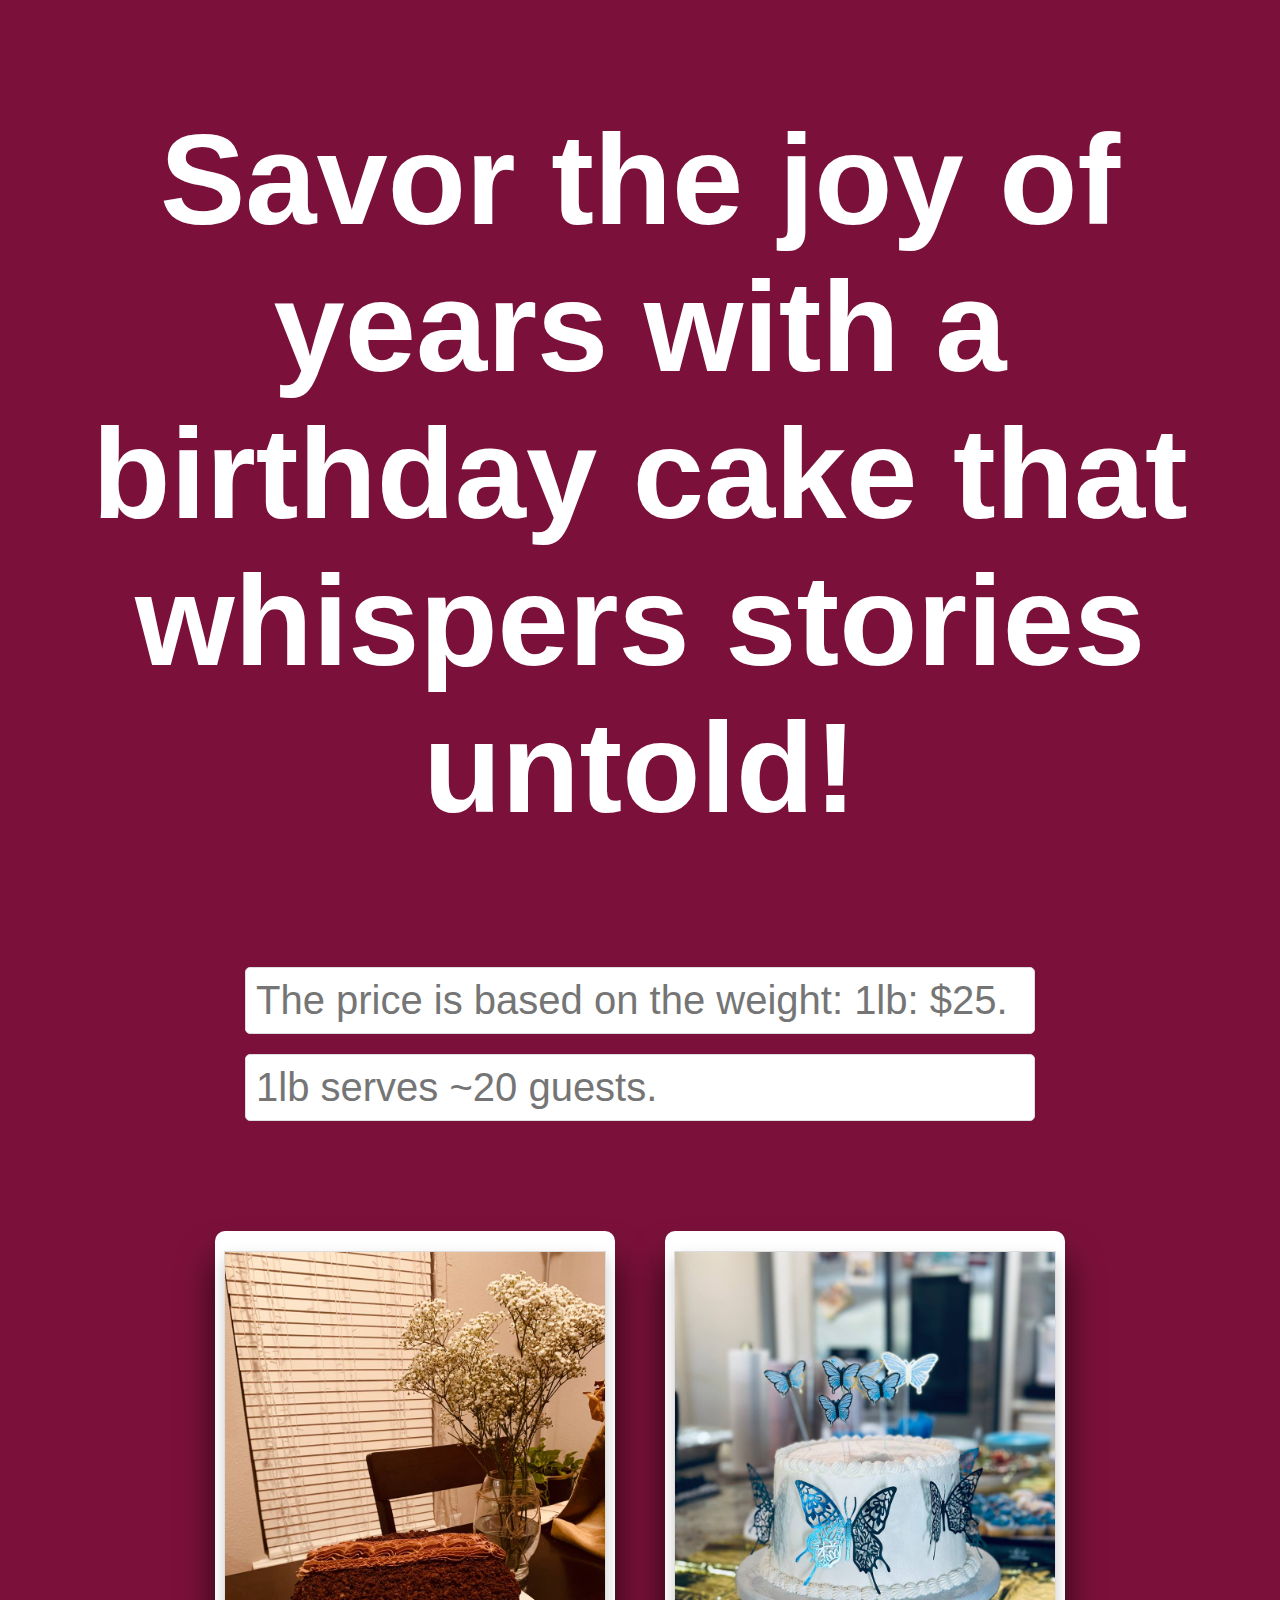
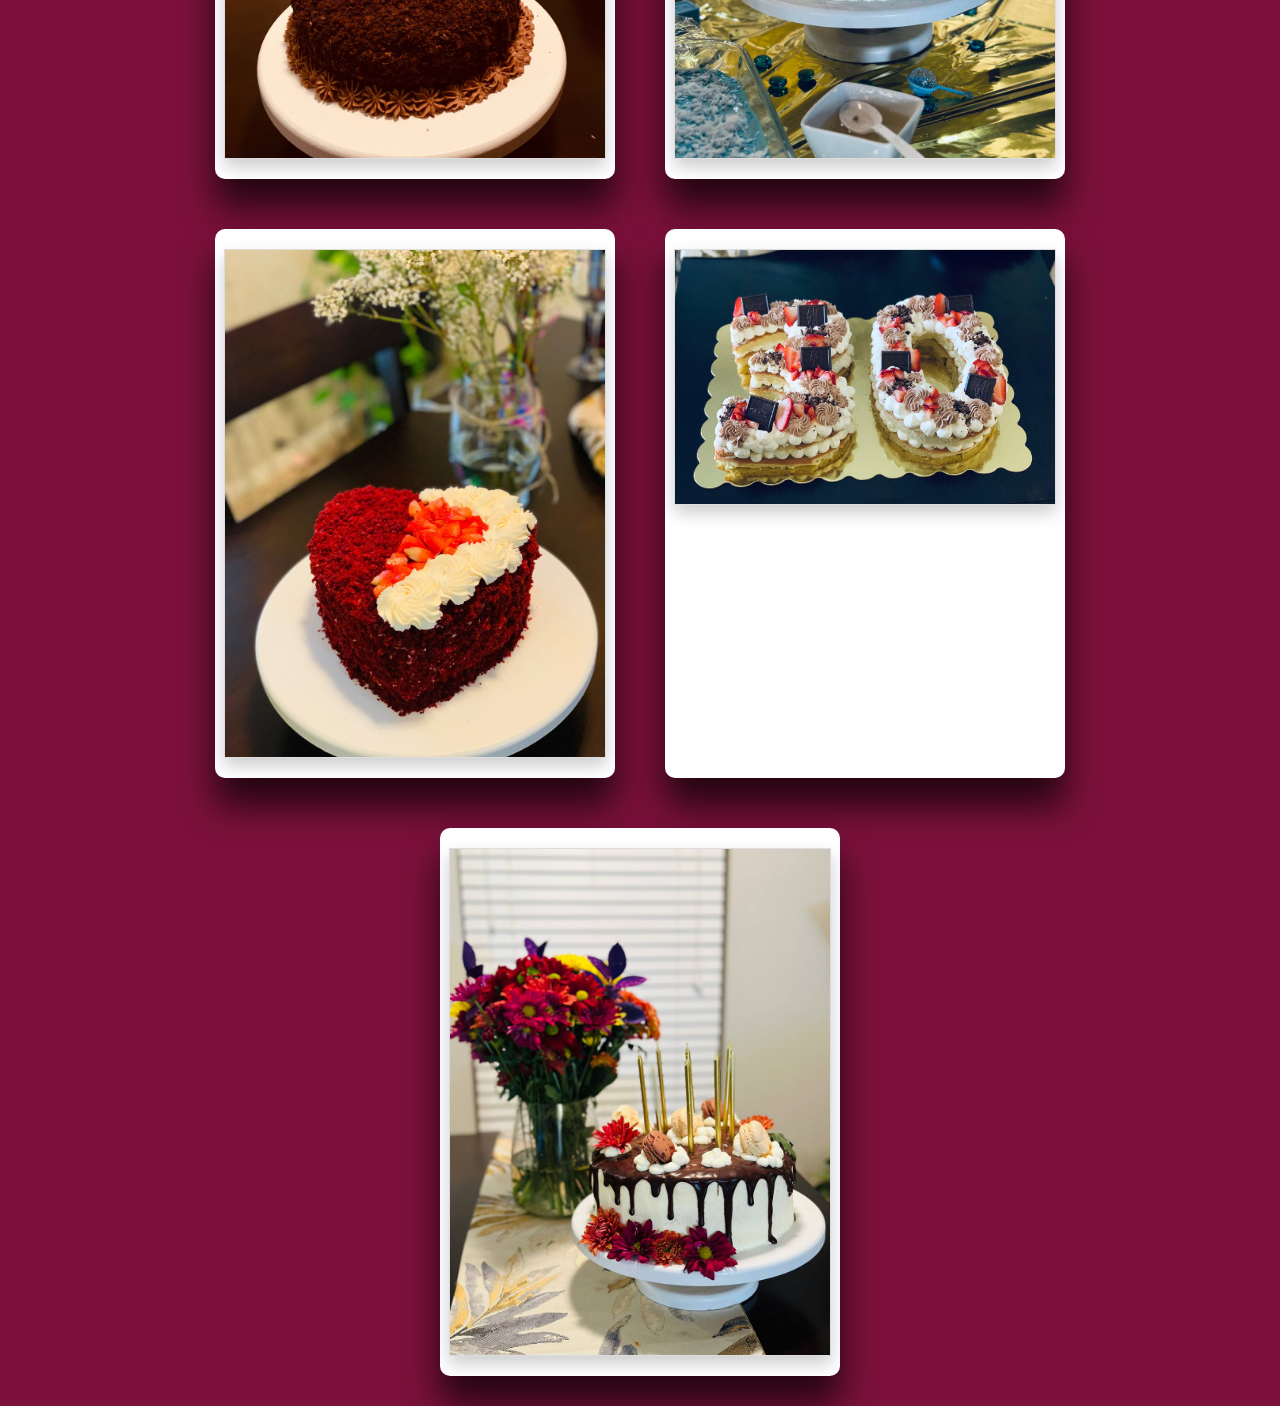
==== index1.html @ 31d68143 "Add files via upload" ====
<!DOCTYPE html>
<html lang="en">
<head>
    <meta charset="UTF-8">
    <meta name="viewport" content="width=device-width, initial-scale=1.0">
    <title>Savor the joy of years with a birthday cake that whispers stories untold!</title>
    <link rel="stylesheet" href="style1.css">
</head>
<body>

<header>
    <h1>Savor the joy of years with a birthday cake that whispers stories untold!</h1>
</header>
<!-- Text box for writing something -->
<div class="text-box-container">
    <input type="text" placeholder="The price is based on the weight: 1lb: $25.">
</div>
<!-- Text box for writing something -->
<div class="text-box-container">
    <input type="text" placeholder="1lb serves ~20 guests.">
</div>
<section class="menu">
    <article class="menu-item">
        <!-- Wrap the image in an anchor tag -->
        

    <!-- Repeat for other pastries -->
</section>
<section class="menu">
    <article class="menu-item">
        <!-- Wrap the image in an anchor tag -->
            <img src="bc1.jpg" alt="Cake 2">

    </article>
    <article class="menu-item">
        <!-- Wrap the image in an anchor tag -->
            <img src="bc2.jpg" alt="Cake 3">

    </article>
    <article class="menu-item">
        <!-- Wrap the image in an anchor tag -->
            <img src="bc3.jpg" alt="Cake 4">
        
    </article>
    <article class="menu-item">
        <!-- Wrap the image in an anchor tag -->
            <img src="bc4.jpg" alt="Cake 4">
        
    </article>
    <article class="menu-item">
        <!-- Wrap the image in an anchor tag -->
            <img src="bc5.jpg" alt="Cake 4">  
    </article>
    <!-- Repeat for other pastries -->
</section>


</body>
</html>
---- style1.css ----
body {
    font-family: 'Calibri', sans-serif;
    margin: 0;
    padding: 0;
    background: #7b113a; /* Velvet-like dark red/maroon background */
    color: #800080; /* Keeps font color as purple */
}

header {
    text-align: center;
    background: none;
    padding: 20px;
    color: #FFFFFF; /* Changes text color to white */
    font-size: 64px; /* Makes the font size larger */
}

@keyframes flyInFromLeft {
    from {
        transform: translateX(-100%);
        opacity: 0;
    }
    to {
        transform: translateX(0);
        opacity: 1;
    }
}

header h1 {
    animation: flyInFromLeft 3s ease-out;
    opacity: forwards; /* Ensures the text starts invisible for the animation */
}

.menu {
    display: flex;
    flex-wrap: wrap;
    justify-content: center; /* Centers items in the container */
    padding: 20px;
    gap: 30px; /* Increases the gap for a more spacious layout */
}

.menu-item {
    margin: 10px;
    background: #fff; /* Keeps menu item background white for contrast */
    border: 0px solid #ddd; /* Subtle border */
    box-shadow: 0 28px 35px rgba(0,0,0,0.7); /* Increased depth with a more pronounced shadow */
    border-radius: 10px; /* Rounds the corners for a softer look */
    width: 400px; /* Adjust based on your preference */
    text-align: center;
    overflow: hidden; /* Ensures content fits neatly within the borders */
}

.menu-item img {
    display: block; /* Makes the image a block-level element to allow margin auto */
    margin: 20px auto; /* Centers the image horizontally and adds vertical space */
    box-shadow: 0 8px 16px rgba(0,0,0,0.2); /* Adds a shadow effect for depth */
    border: 1px solid #ddd; /* Optional: Adds a subtle border around the image */
    max-width: 95%; /* Adjusts the image size to fit within the menu item */
    height: auto; /* Maintains the image's aspect ratio */
}

.menu-item h2, .menu-item p {
    margin: 10px 0; /* Adds vertical space around the title and price */
}
.text-box-container {
    text-align: center; /* Center-aligns the text box */
    margin: 20px 0; /* Adds some vertical space above and below the text box */
}

.text-box-container input[type="text"] {
    font-family: 'Comic Sans MS', sans-serif;
    width: 60%; /* Sets the width of the text box */
    padding: 10px; /* Adds some padding inside the text box */
    font-size: 40px; /* Sets the font size within the text box */
    border-radius: 5px; /* Rounds the corners of the text box */
    border: 1px solid #ddd; /* Sets the border of the text box */
    color: #000000; /* Sets the font color to black */
}
@media (max-width: 768px) {
    header {
        font-size: 32px; /* Smaller font size for smaller screens */
    }

    .menu-item {
        width: 90%; /* More flexible width for smaller screens */
    }

    .text-box-container input[type="text"] {
        font-size: 20px; /* Smaller font size for the input on smaller screens */
    }
}
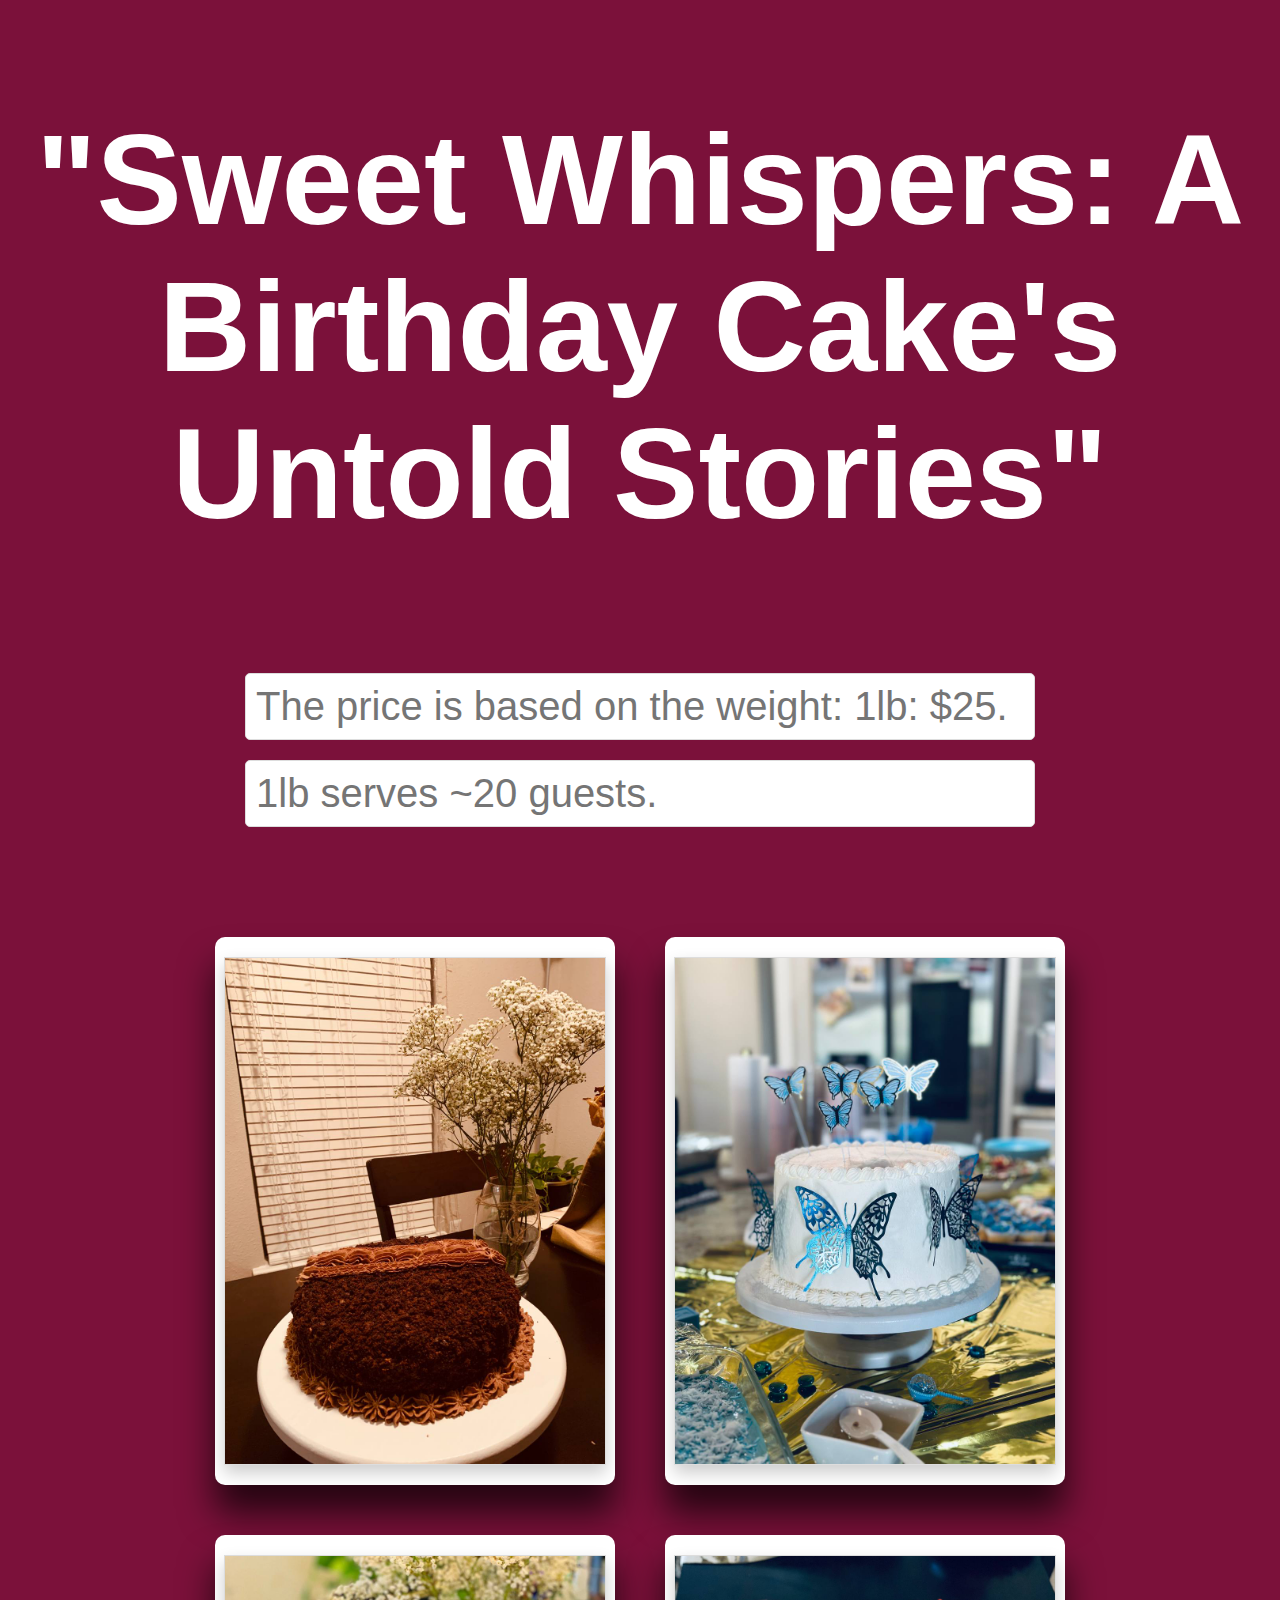
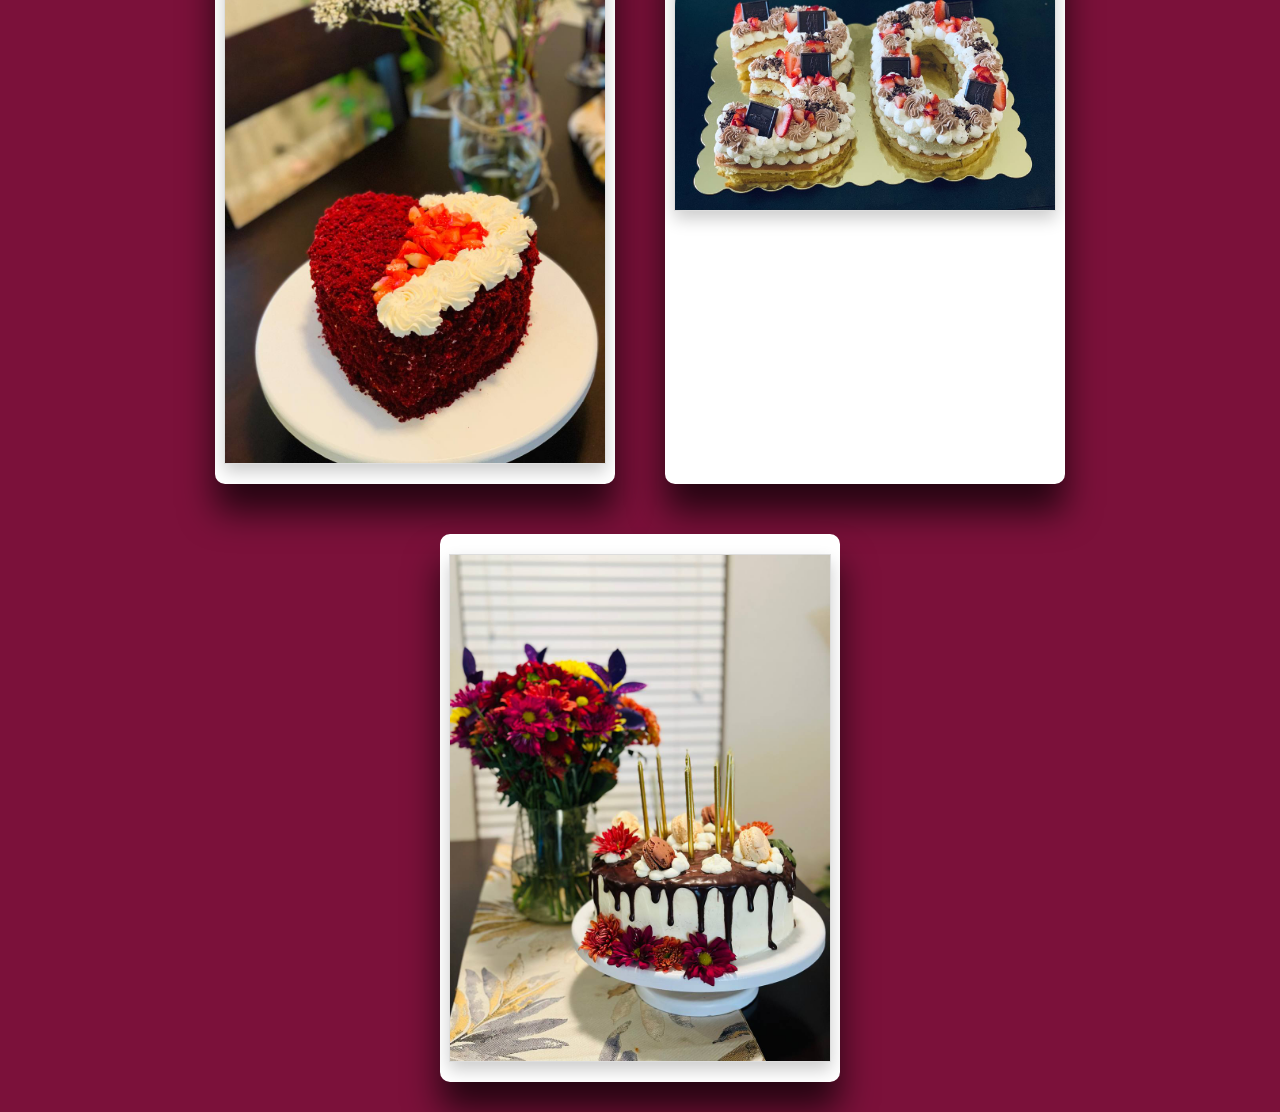
==== commit 72c37c31: "index1.html" ====
--- a/index1.html
+++ b/index1.html
@@ -3,13 +3,13 @@
 <head>
     <meta charset="UTF-8">
     <meta name="viewport" content="width=device-width, initial-scale=1.0">
-    <title>Savor the joy of years with a birthday cake that whispers stories untold!</title>
+    <title>"Birthday Cake"</title>
     <link rel="stylesheet" href="style1.css">
 </head>
 <body>
 
 <header>
-    <h1>Savor the joy of years with a birthday cake that whispers stories untold!</h1>
+    <h1>"Sweet Whispers: A Birthday Cake's Untold Stories"</h1>
 </header>
 <!-- Text box for writing something -->
 <div class="text-box-container">
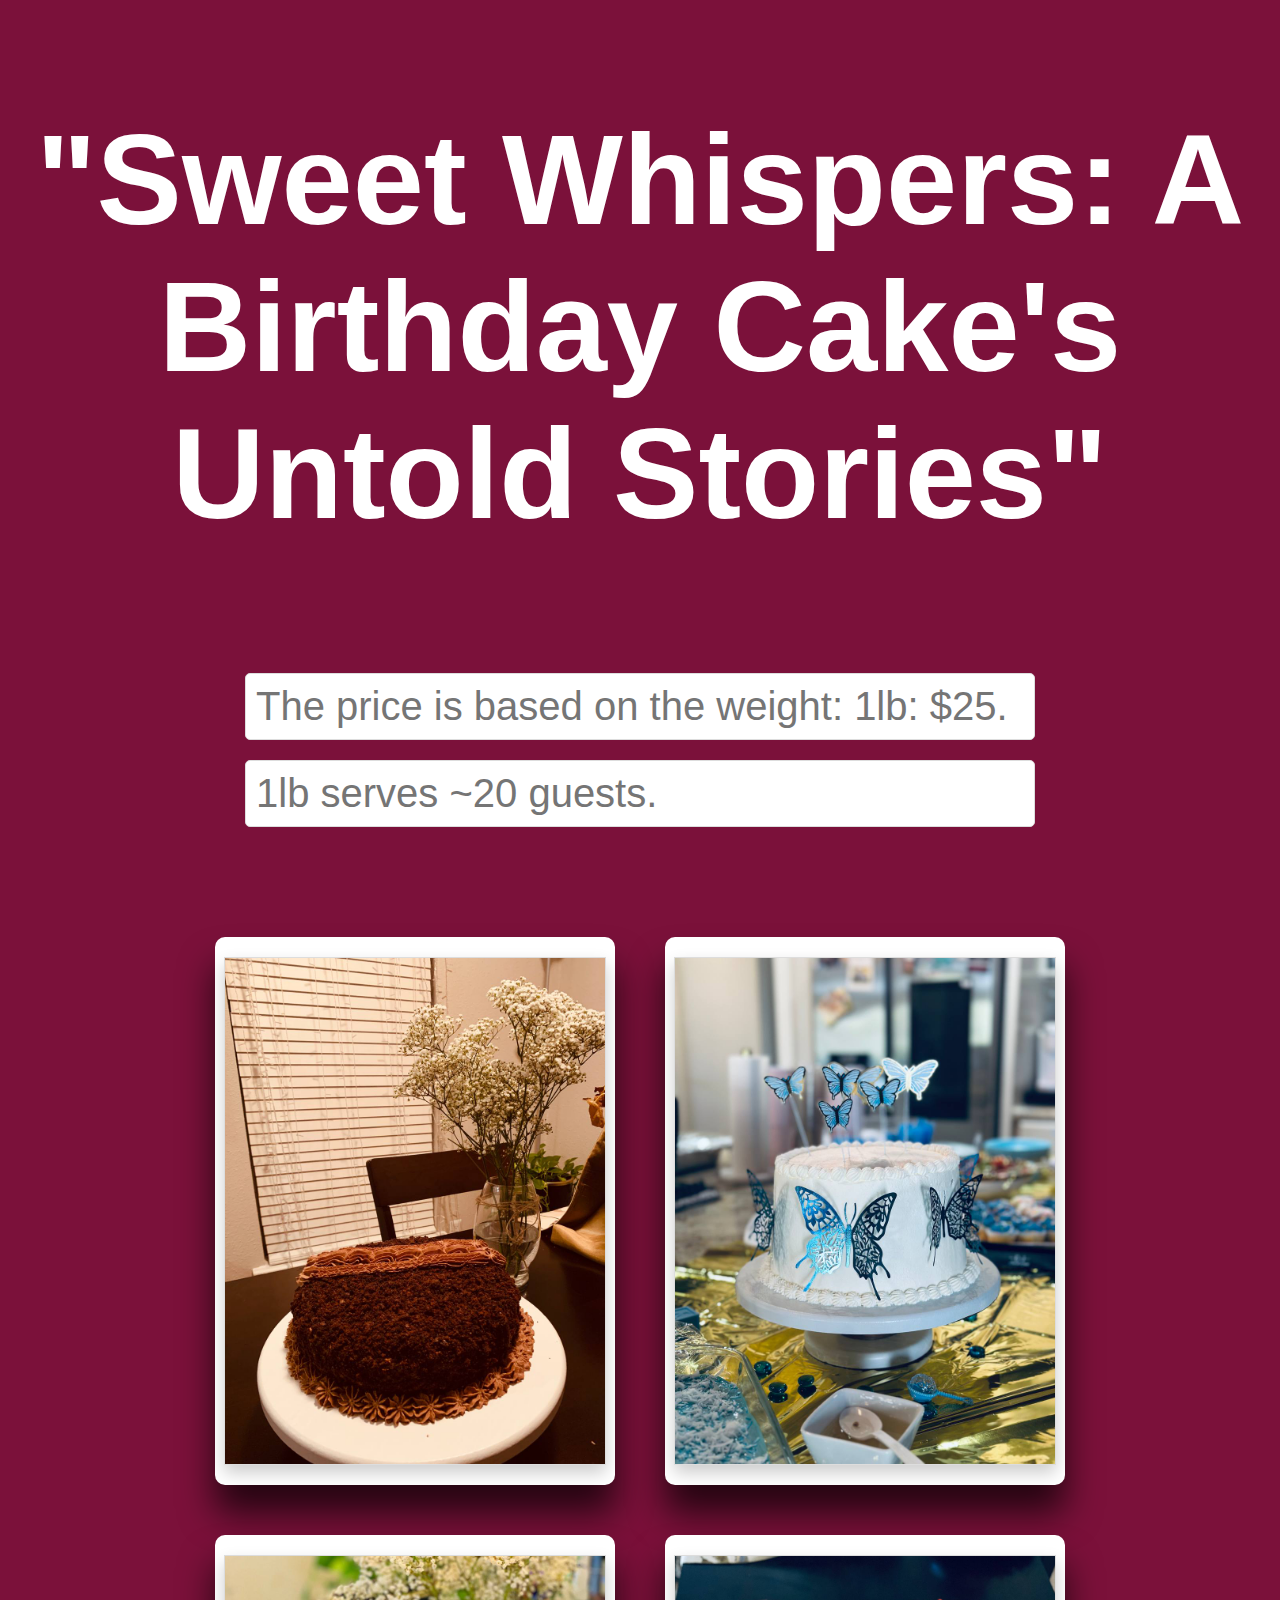
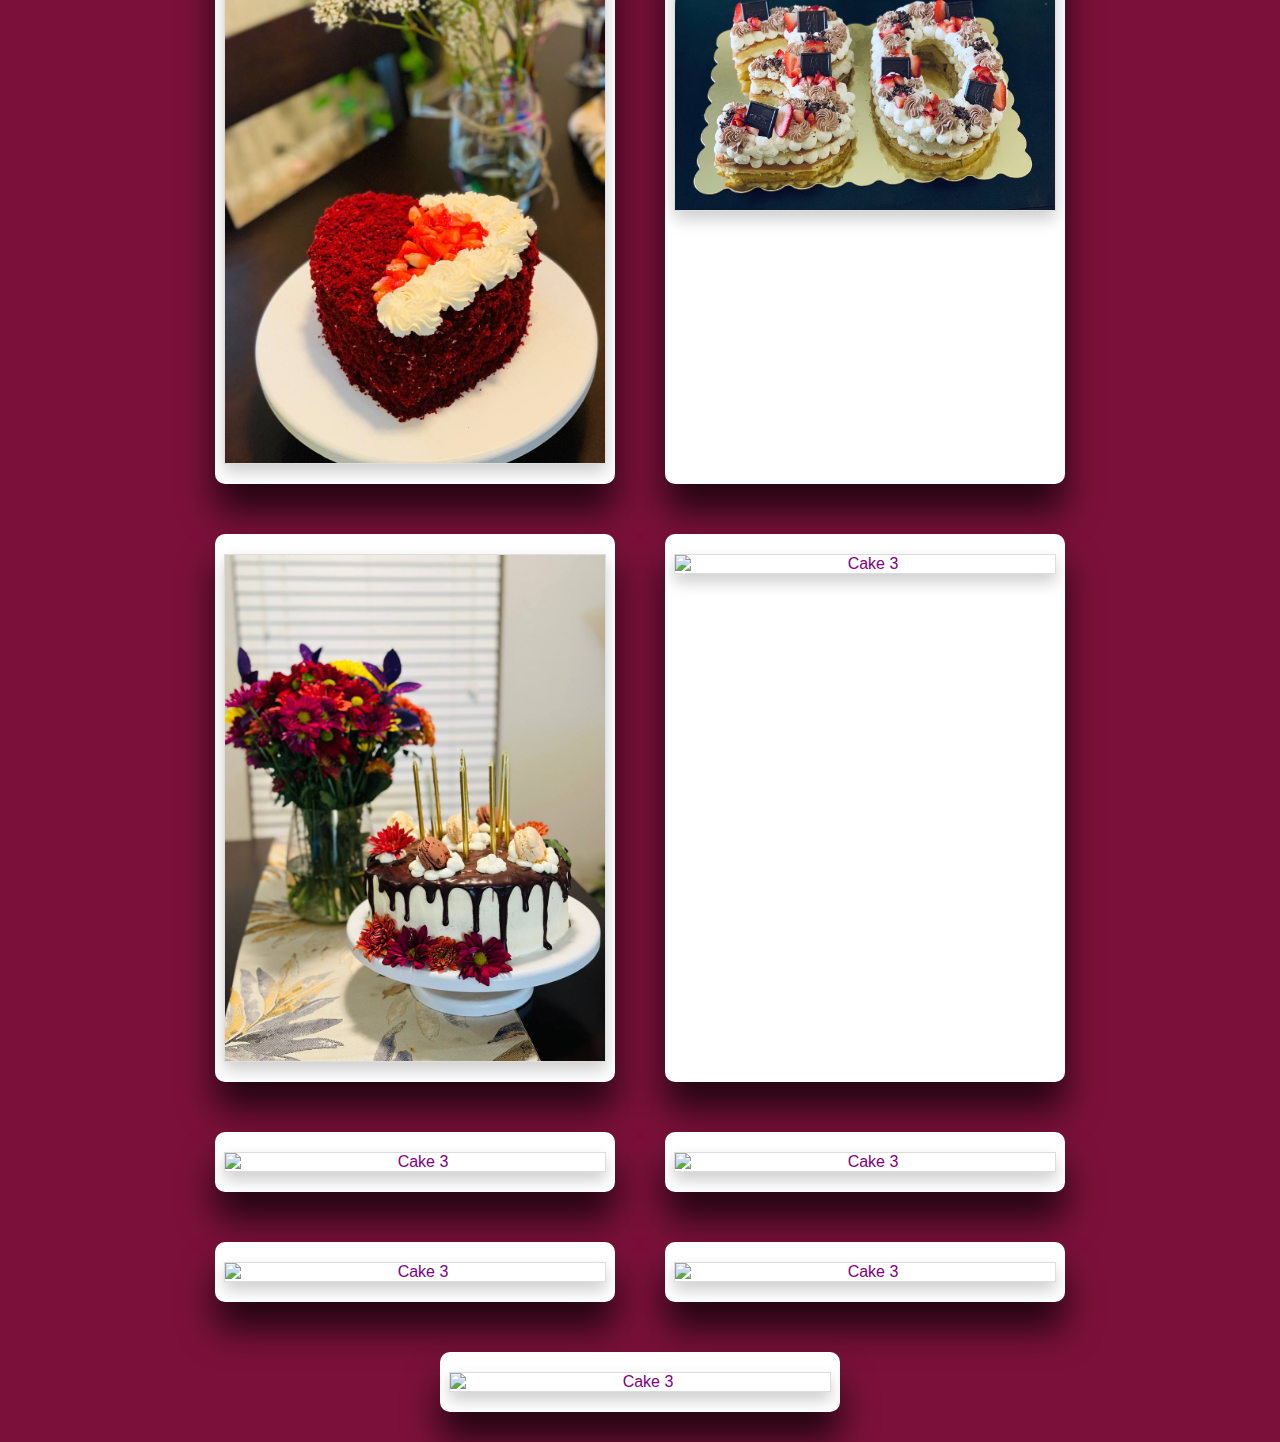
==== commit 65daa33e: "index1.html" ====
--- a/index1.html
+++ b/index1.html
@@ -51,6 +51,34 @@
         <!-- Wrap the image in an anchor tag -->
             <img src="bc5.jpg" alt="Cake 4">  
     </article>
+    <article class="menu-item">
+    <!-- Wrap the image in an anchor tag -->
+            <img src="bc6.jpg" alt="Cake 3">
+
+    </article>
+    <article class="menu-item">
+    <!-- Wrap the image in an anchor tag -->
+            <img src="bc7.jpg" alt="Cake 3">
+    </article>
+    <article class="menu-item">
+    <!-- Wrap the image in an anchor tag -->
+            <img src="bc8.jpg" alt="Cake 3">
+
+    </article>
+    <article class="menu-item">
+    <!-- Wrap the image in an anchor tag -->
+        <img src="bc9.jpg" alt="Cake 3">
+
+    </article>
+    <article class="menu-item">
+    <!-- Wrap the image in an anchor tag -->
+        <img src="bc10.jpg" alt="Cake 3">
+
+    </article>
+    <article class="menu-item">
+    <!-- Wrap the image in an anchor tag -->
+        <img src="bc11.jpg" alt="Cake 3">
+    </article>
     <!-- Repeat for other pastries -->
 </section>
 
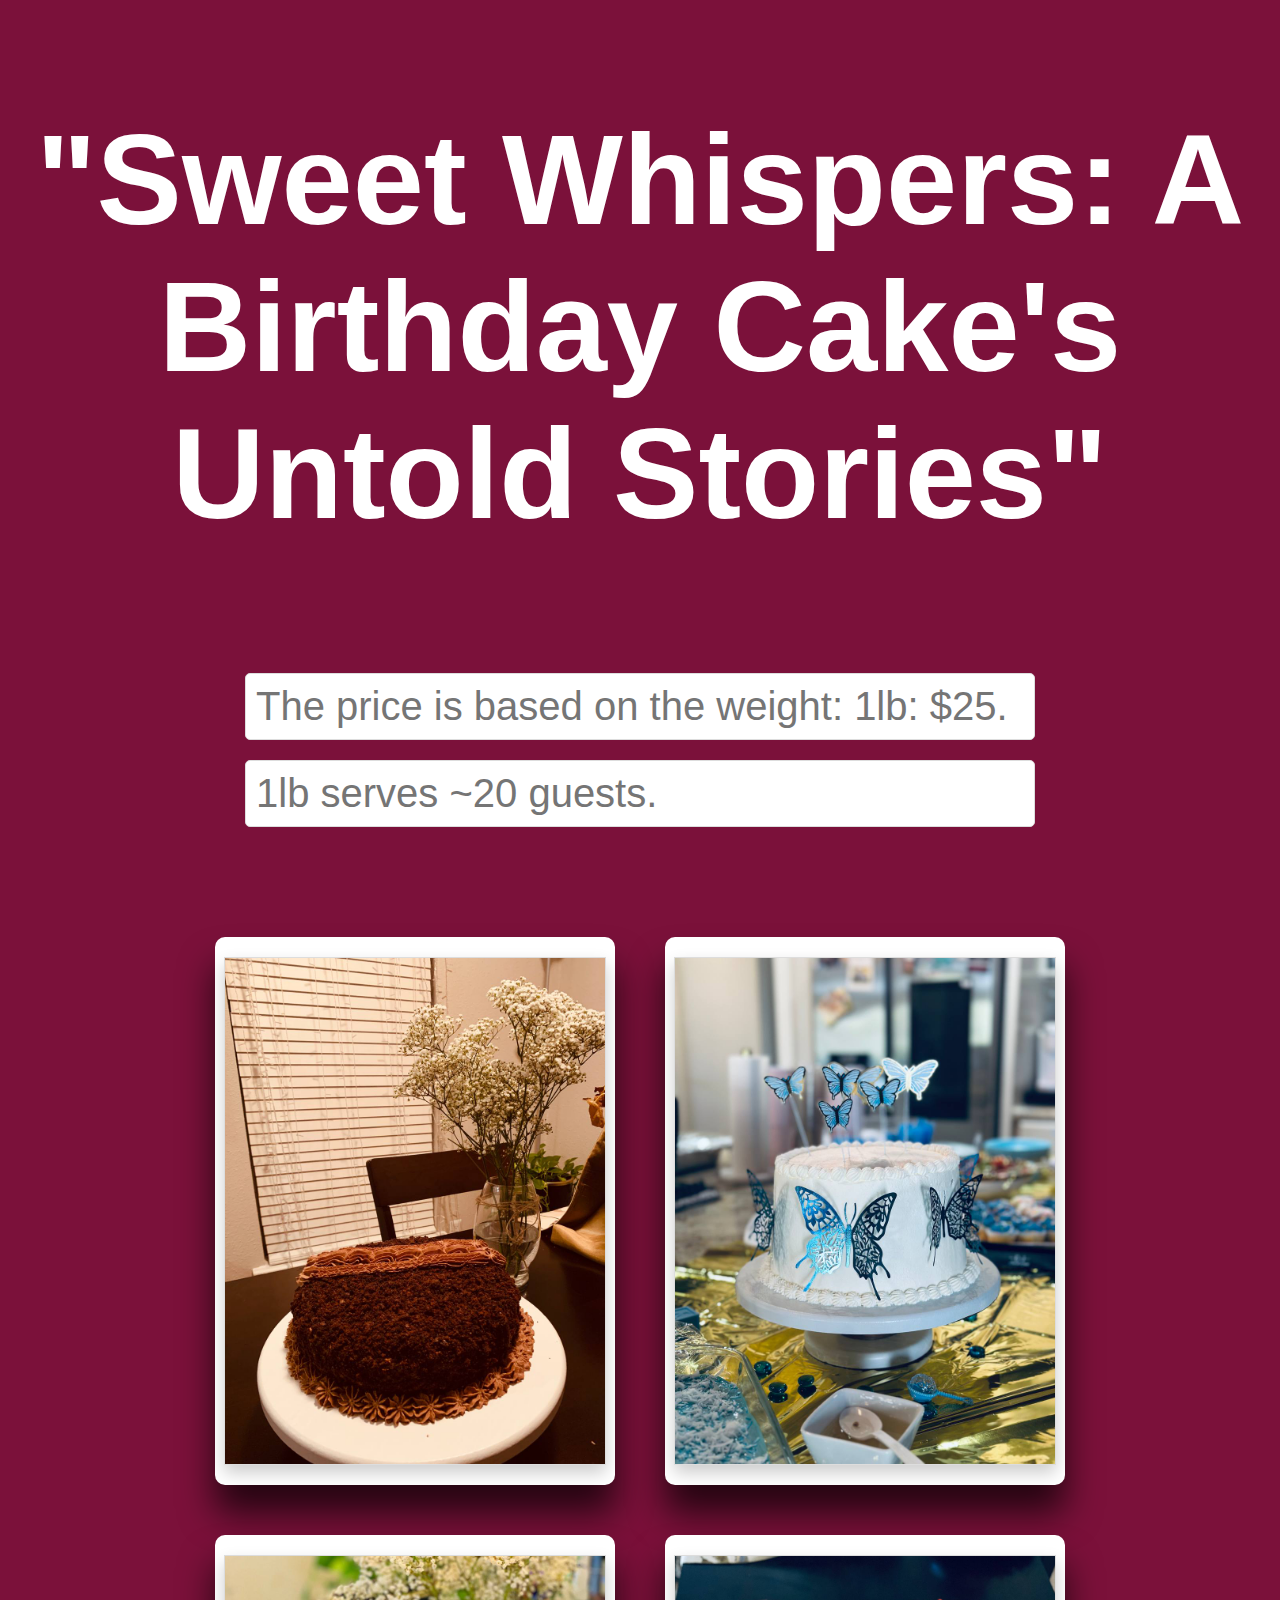
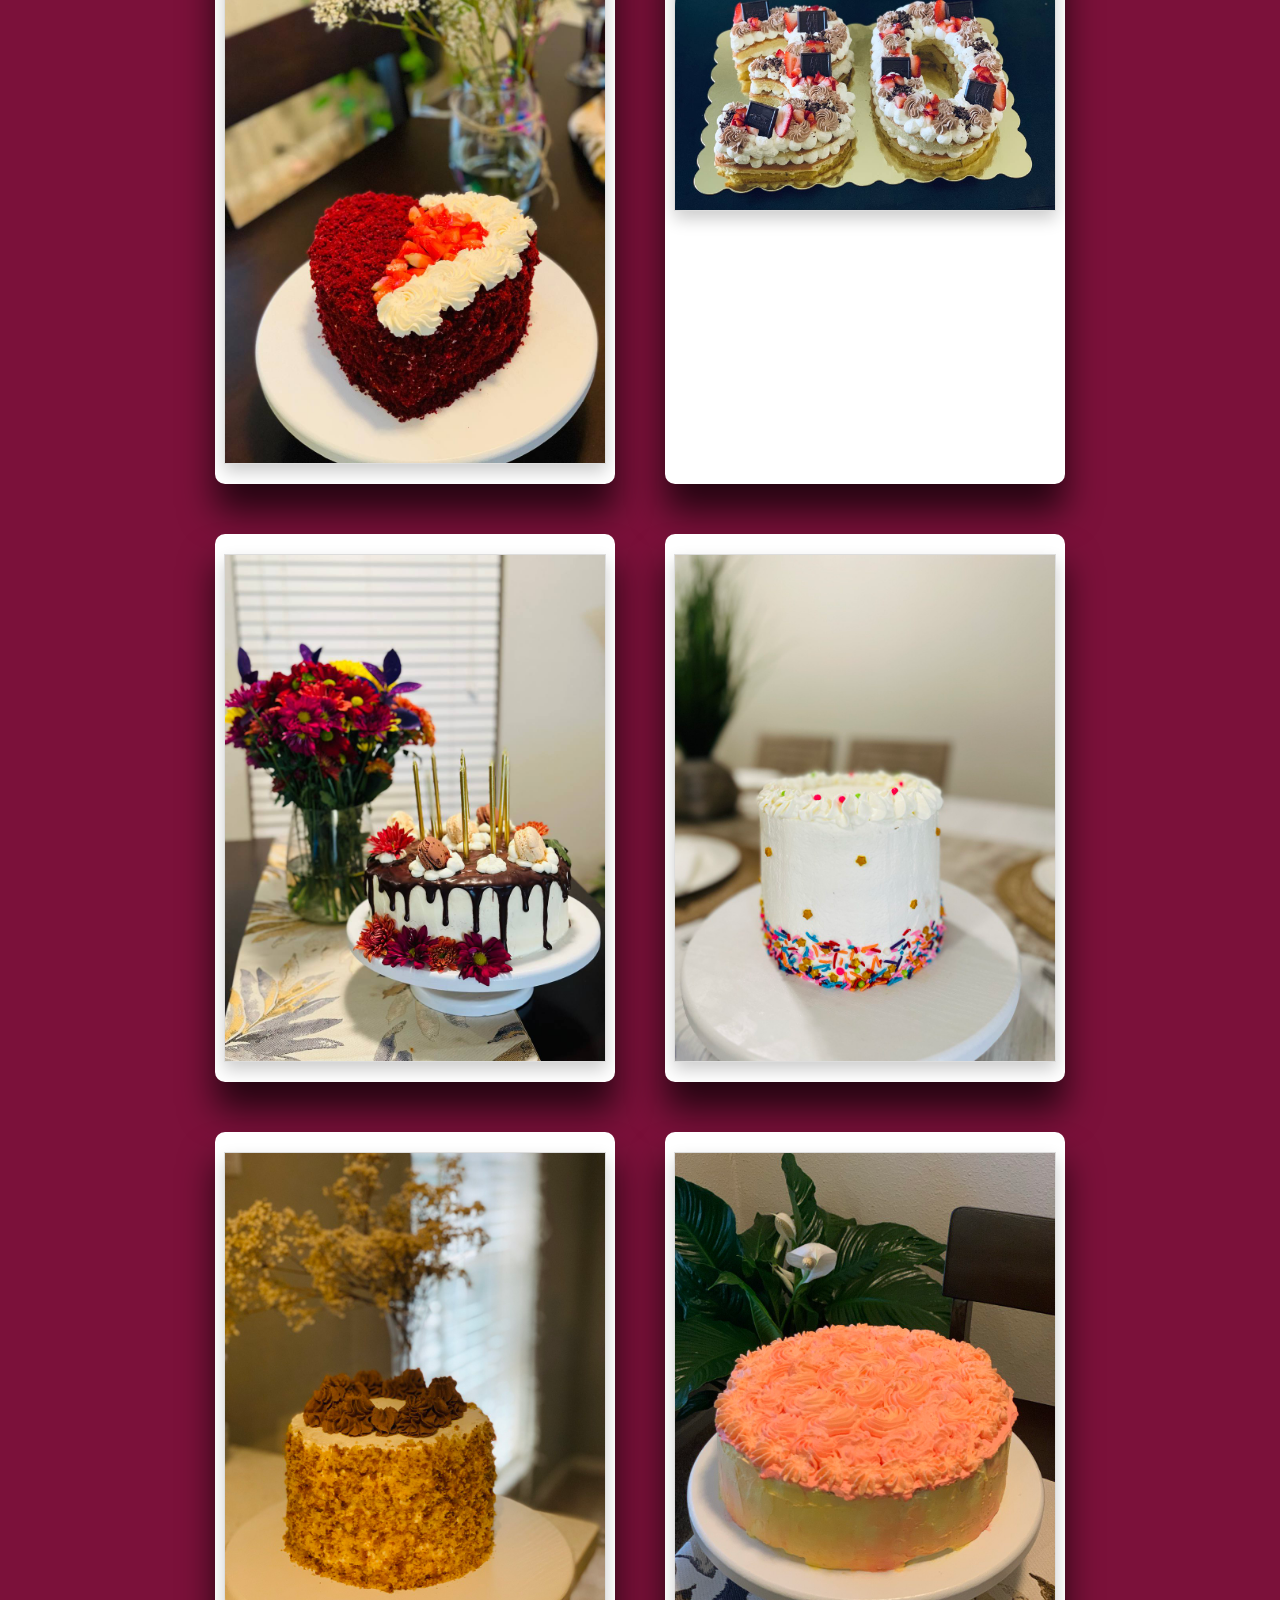
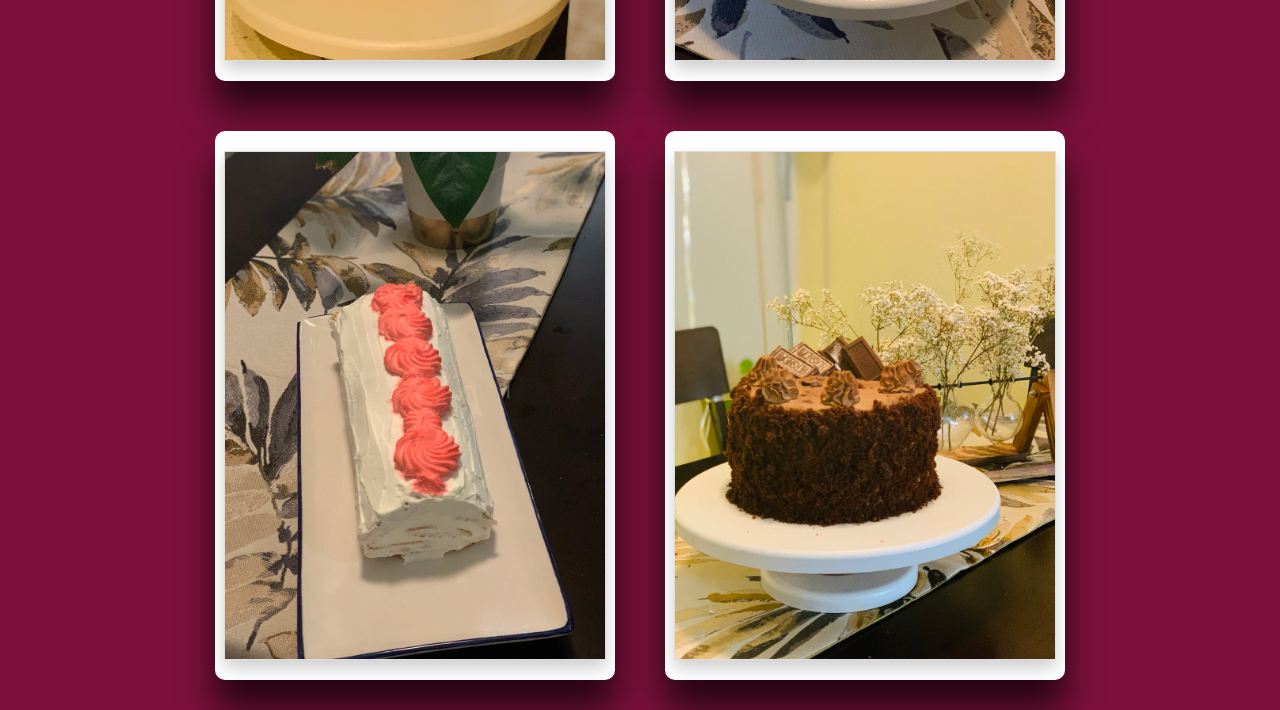
==== commit 3af619f8: "index1.html" ====
--- a/index1.html
+++ b/index1.html
@@ -50,10 +50,6 @@
     <article class="menu-item">
         <!-- Wrap the image in an anchor tag -->
             <img src="bc5.jpg" alt="Cake 4">  
-    </article>
-    <article class="menu-item">
-    <!-- Wrap the image in an anchor tag -->
-            <img src="bc6.jpg" alt="Cake 3">
 
     </article>
     <article class="menu-item">
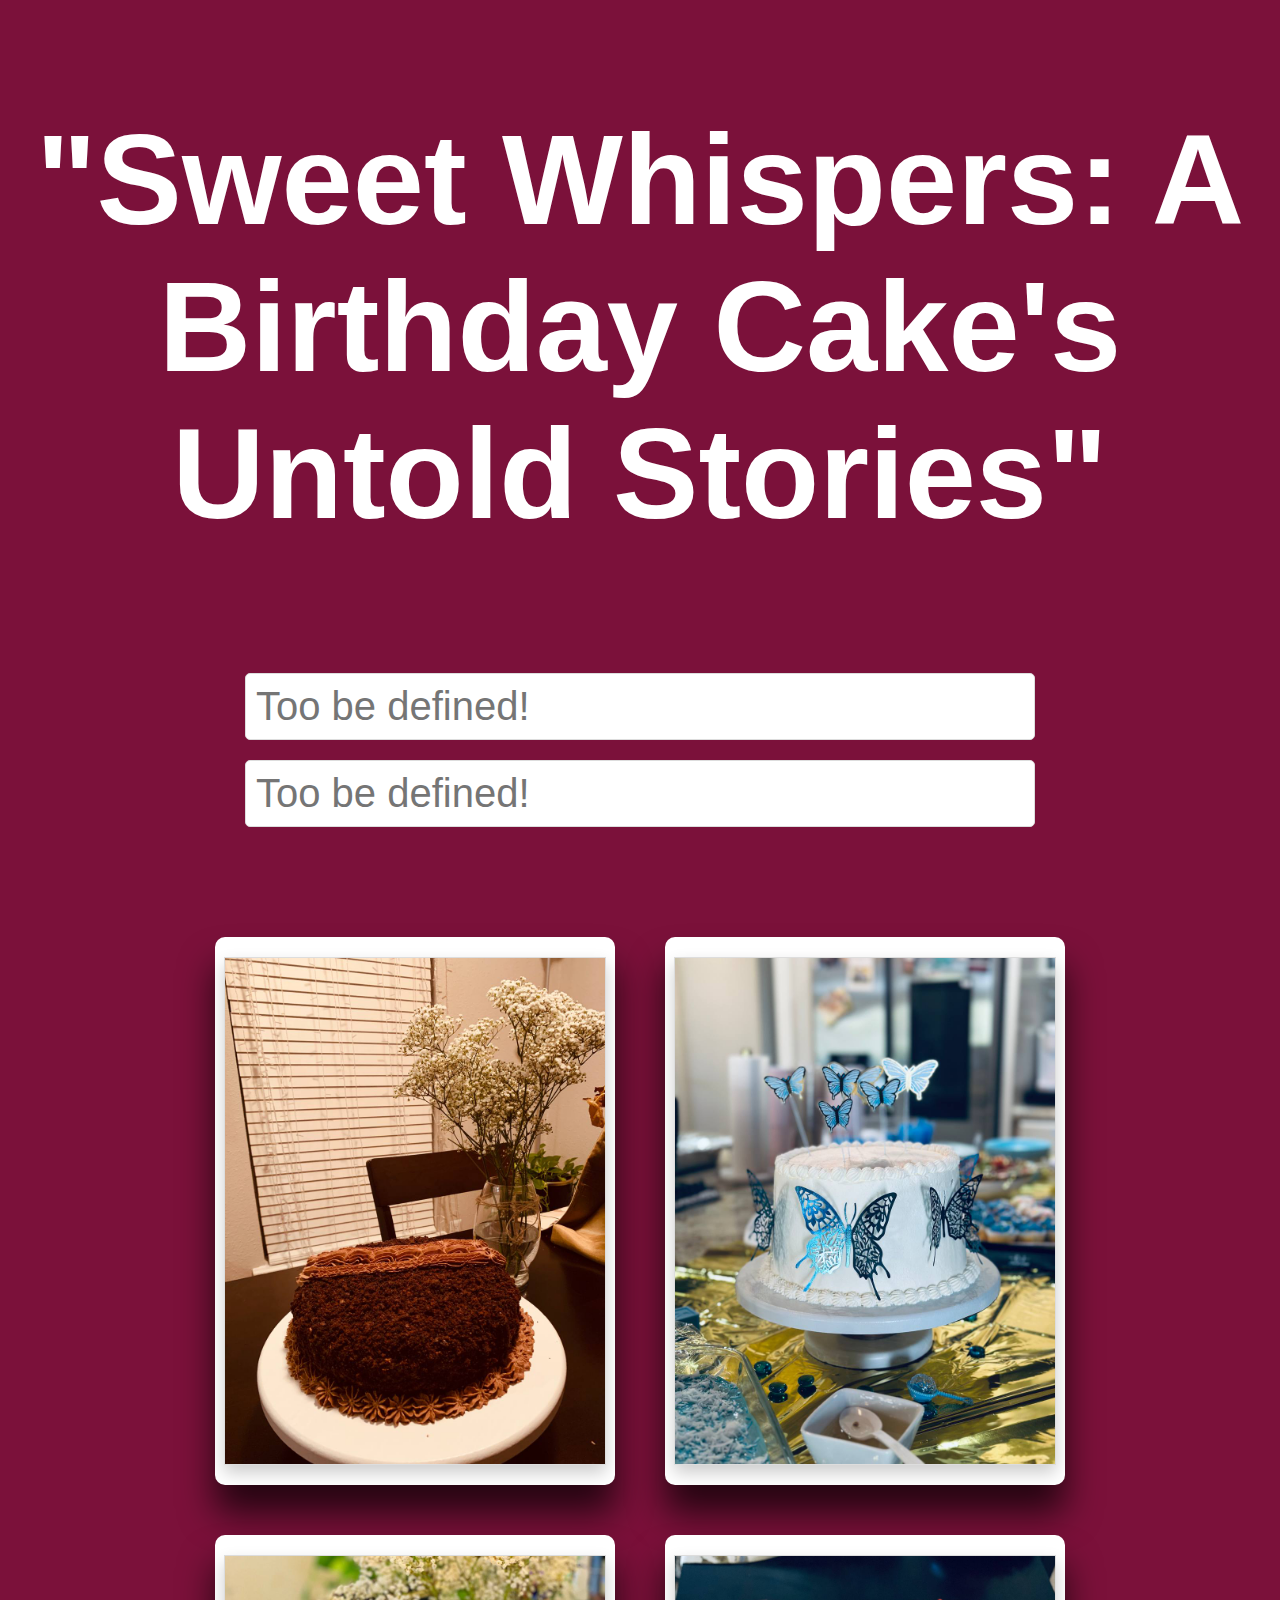
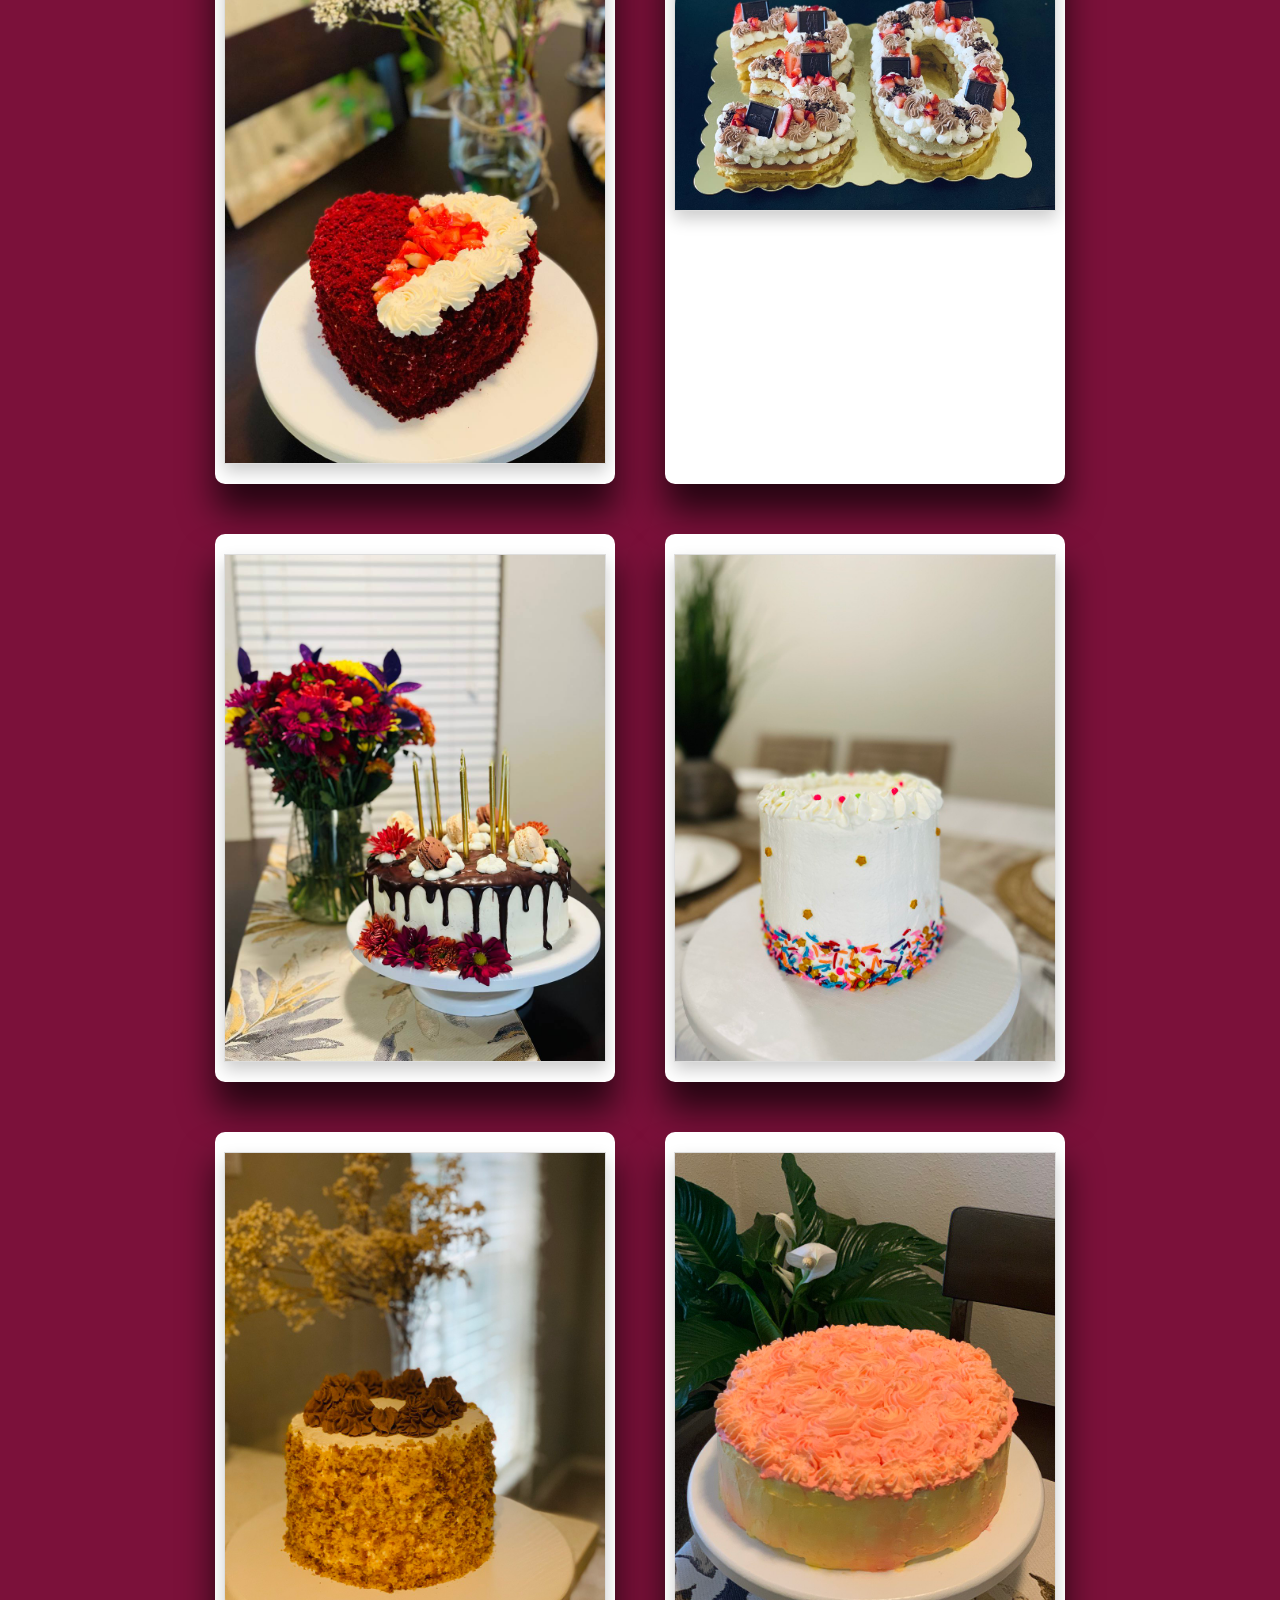
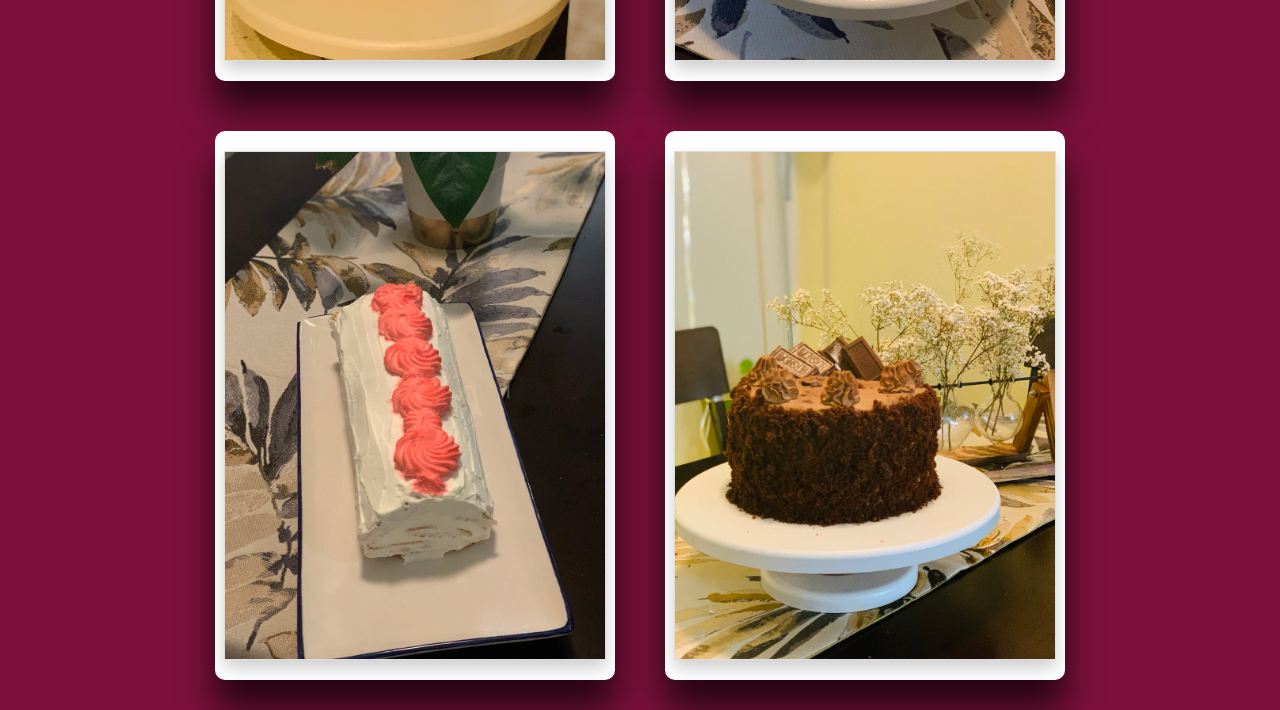
==== commit c88d9f4b: "index1.html" ====
--- a/index1.html
+++ b/index1.html
@@ -13,11 +13,11 @@
 </header>
 <!-- Text box for writing something -->
 <div class="text-box-container">
-    <input type="text" placeholder="The price is based on the weight: 1lb: $25.">
+    <input type="text" placeholder="Too be defined!">
 </div>
 <!-- Text box for writing something -->
 <div class="text-box-container">
-    <input type="text" placeholder="1lb serves ~20 guests.">
+    <input type="text" placeholder="Too be defined!">
 </div>
 <section class="menu">
     <article class="menu-item">
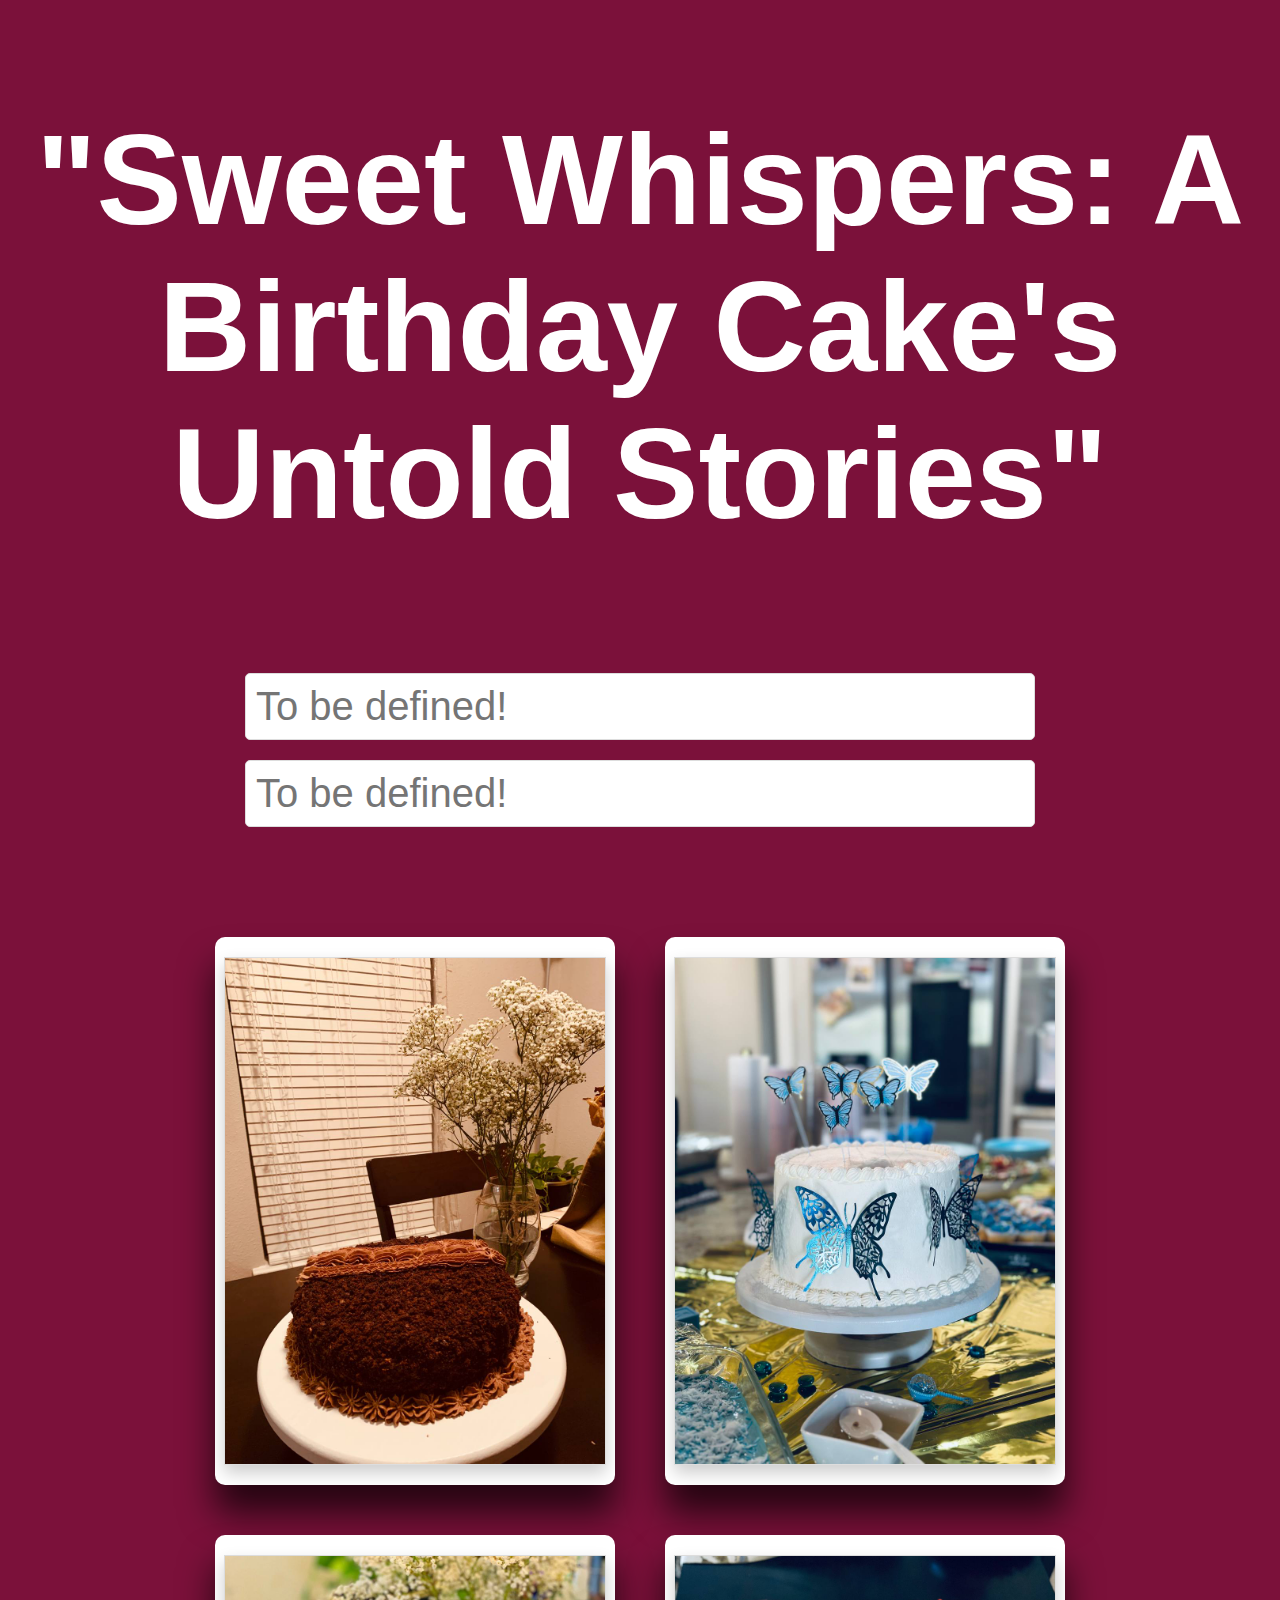
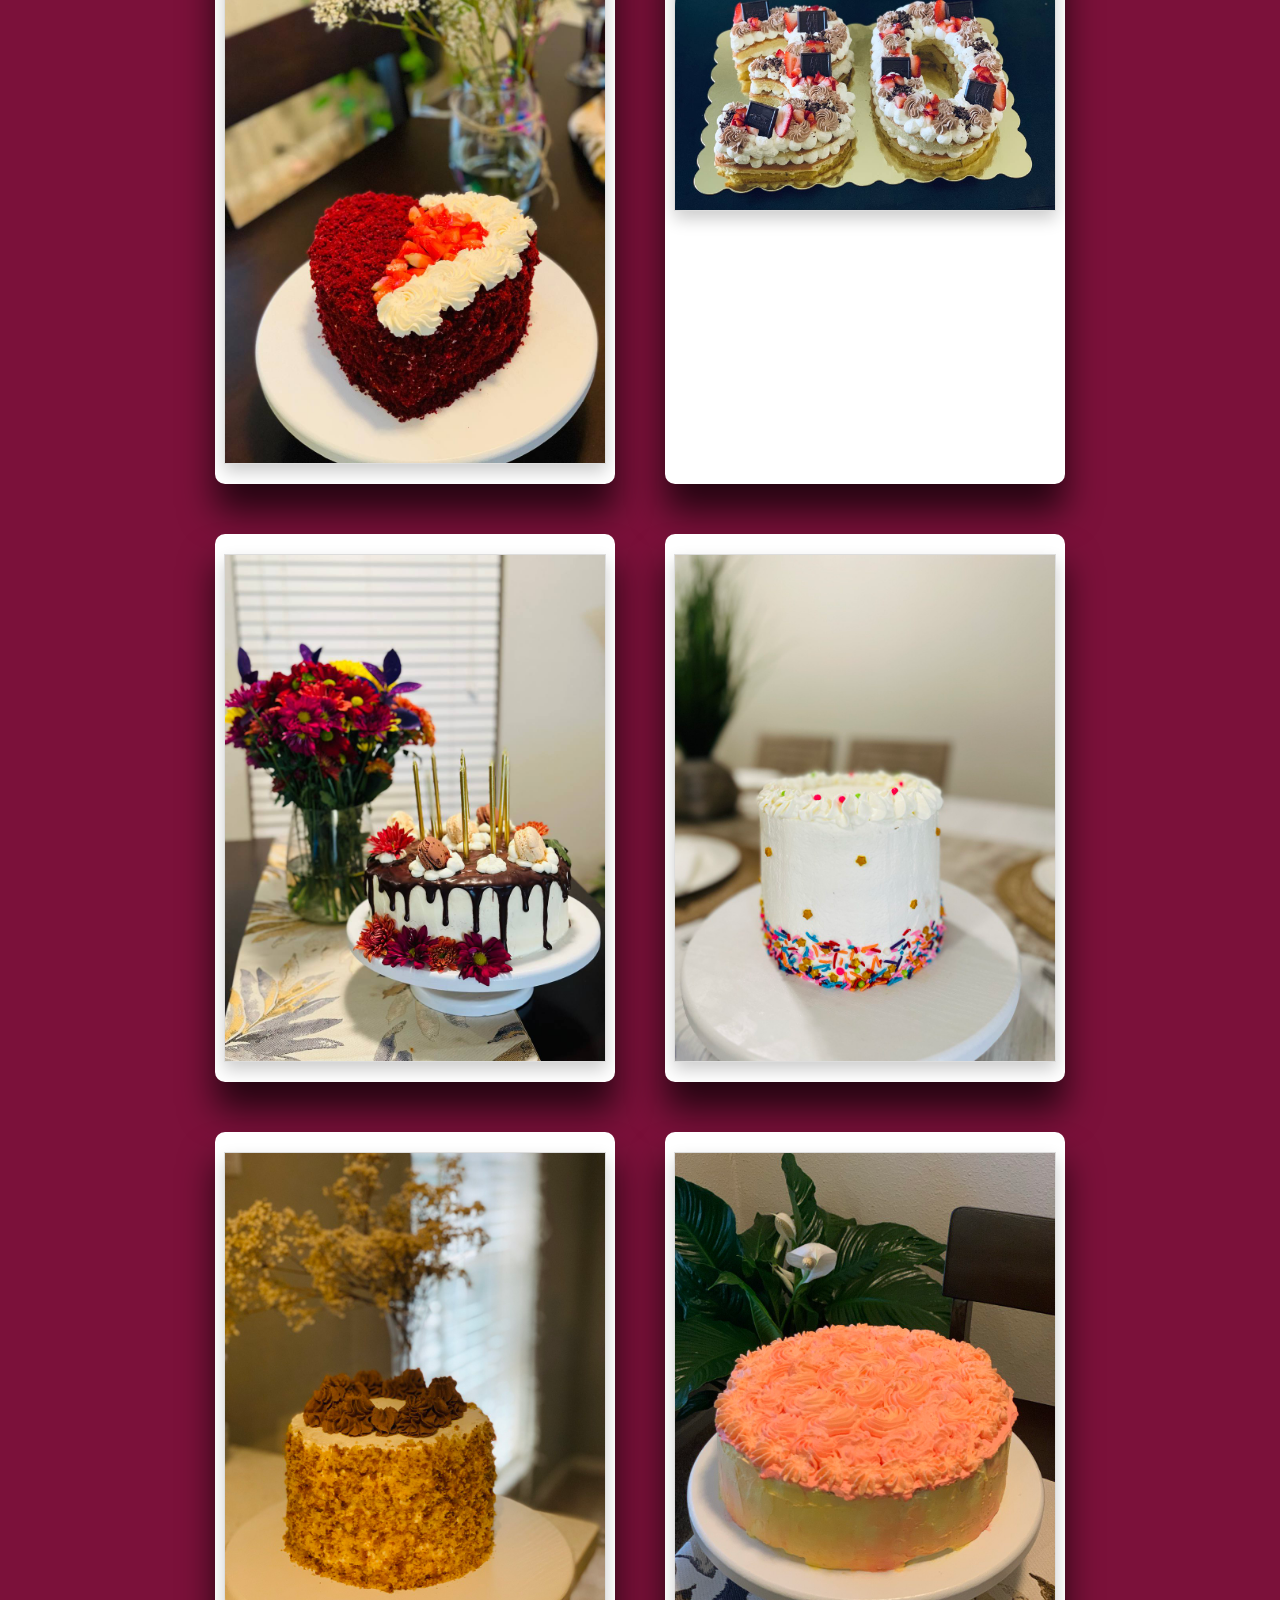
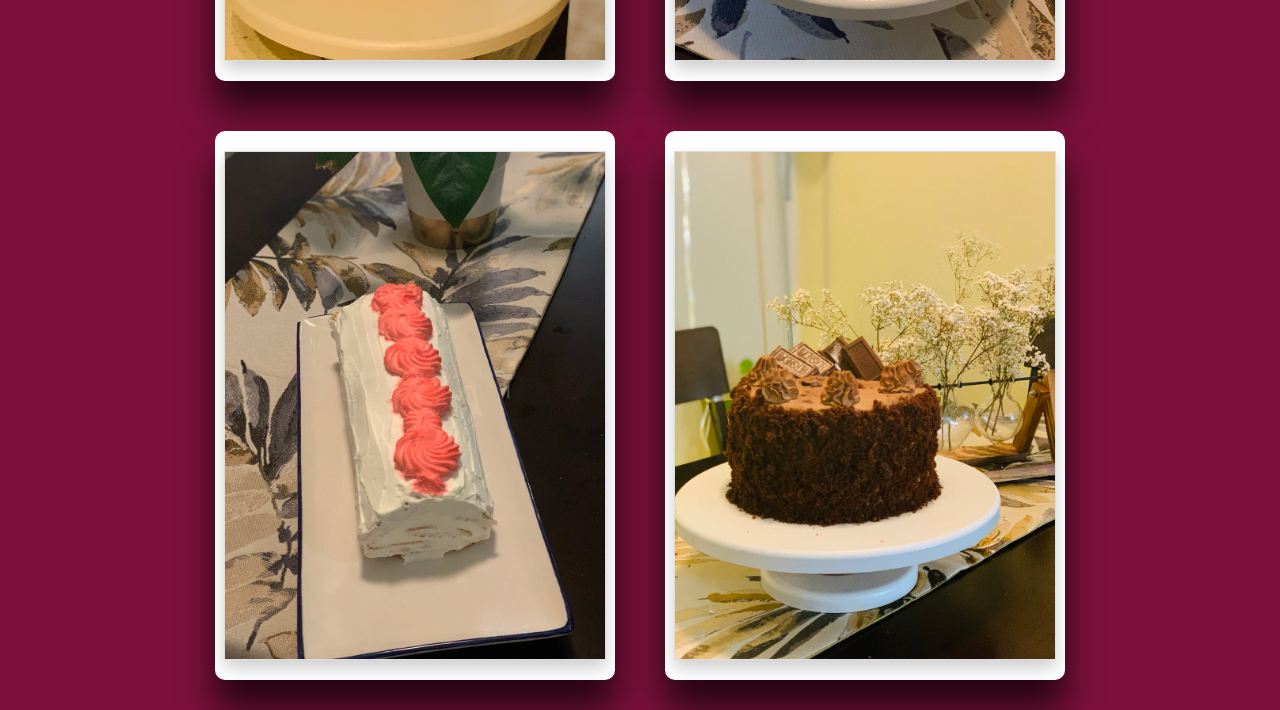
==== commit 114dd306: "index1.html" ====
--- a/index1.html
+++ b/index1.html
@@ -13,11 +13,11 @@
 </header>
 <!-- Text box for writing something -->
 <div class="text-box-container">
-    <input type="text" placeholder="Too be defined!">
+    <input type="text" placeholder="To be defined!" readonly>
 </div>
 <!-- Text box for writing something -->
 <div class="text-box-container">
-    <input type="text" placeholder="Too be defined!">
+    <input type="text" placeholder="To be defined!" readonly>
 </div>
 <section class="menu">
     <article class="menu-item">
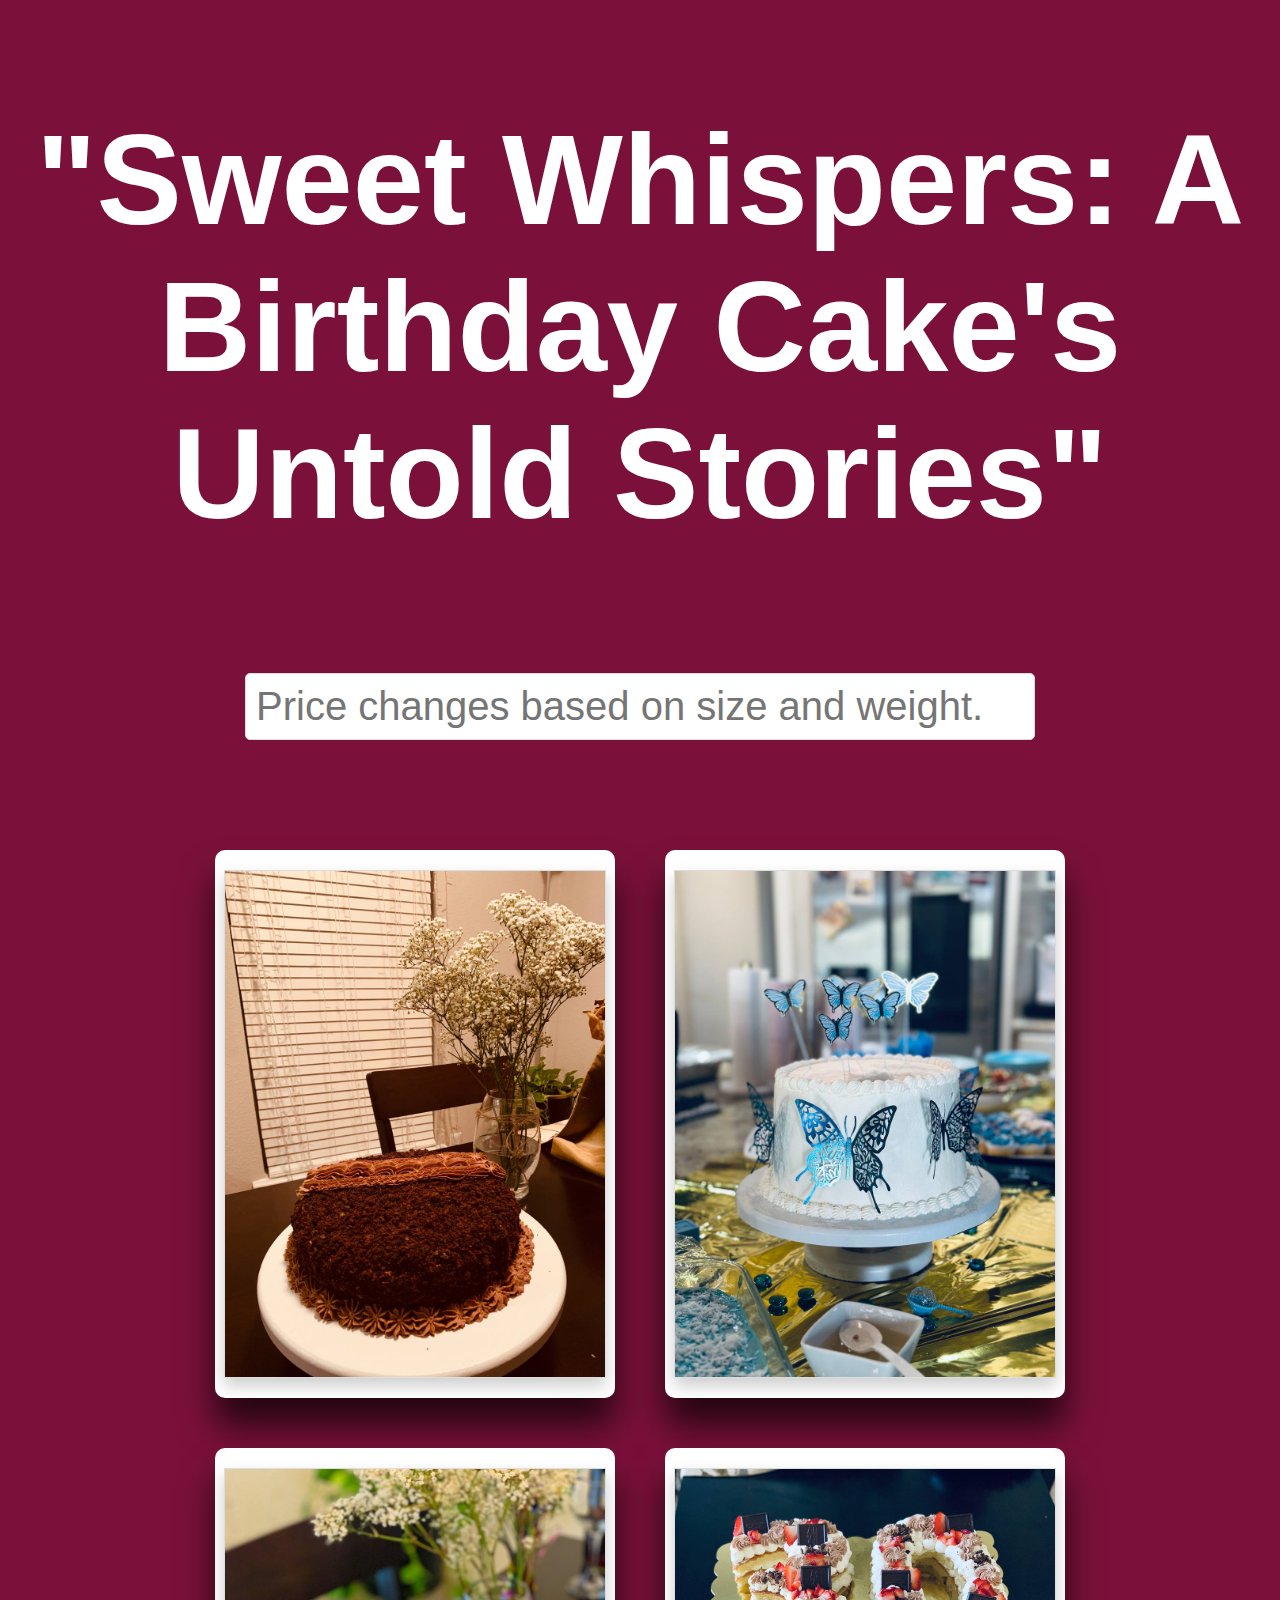
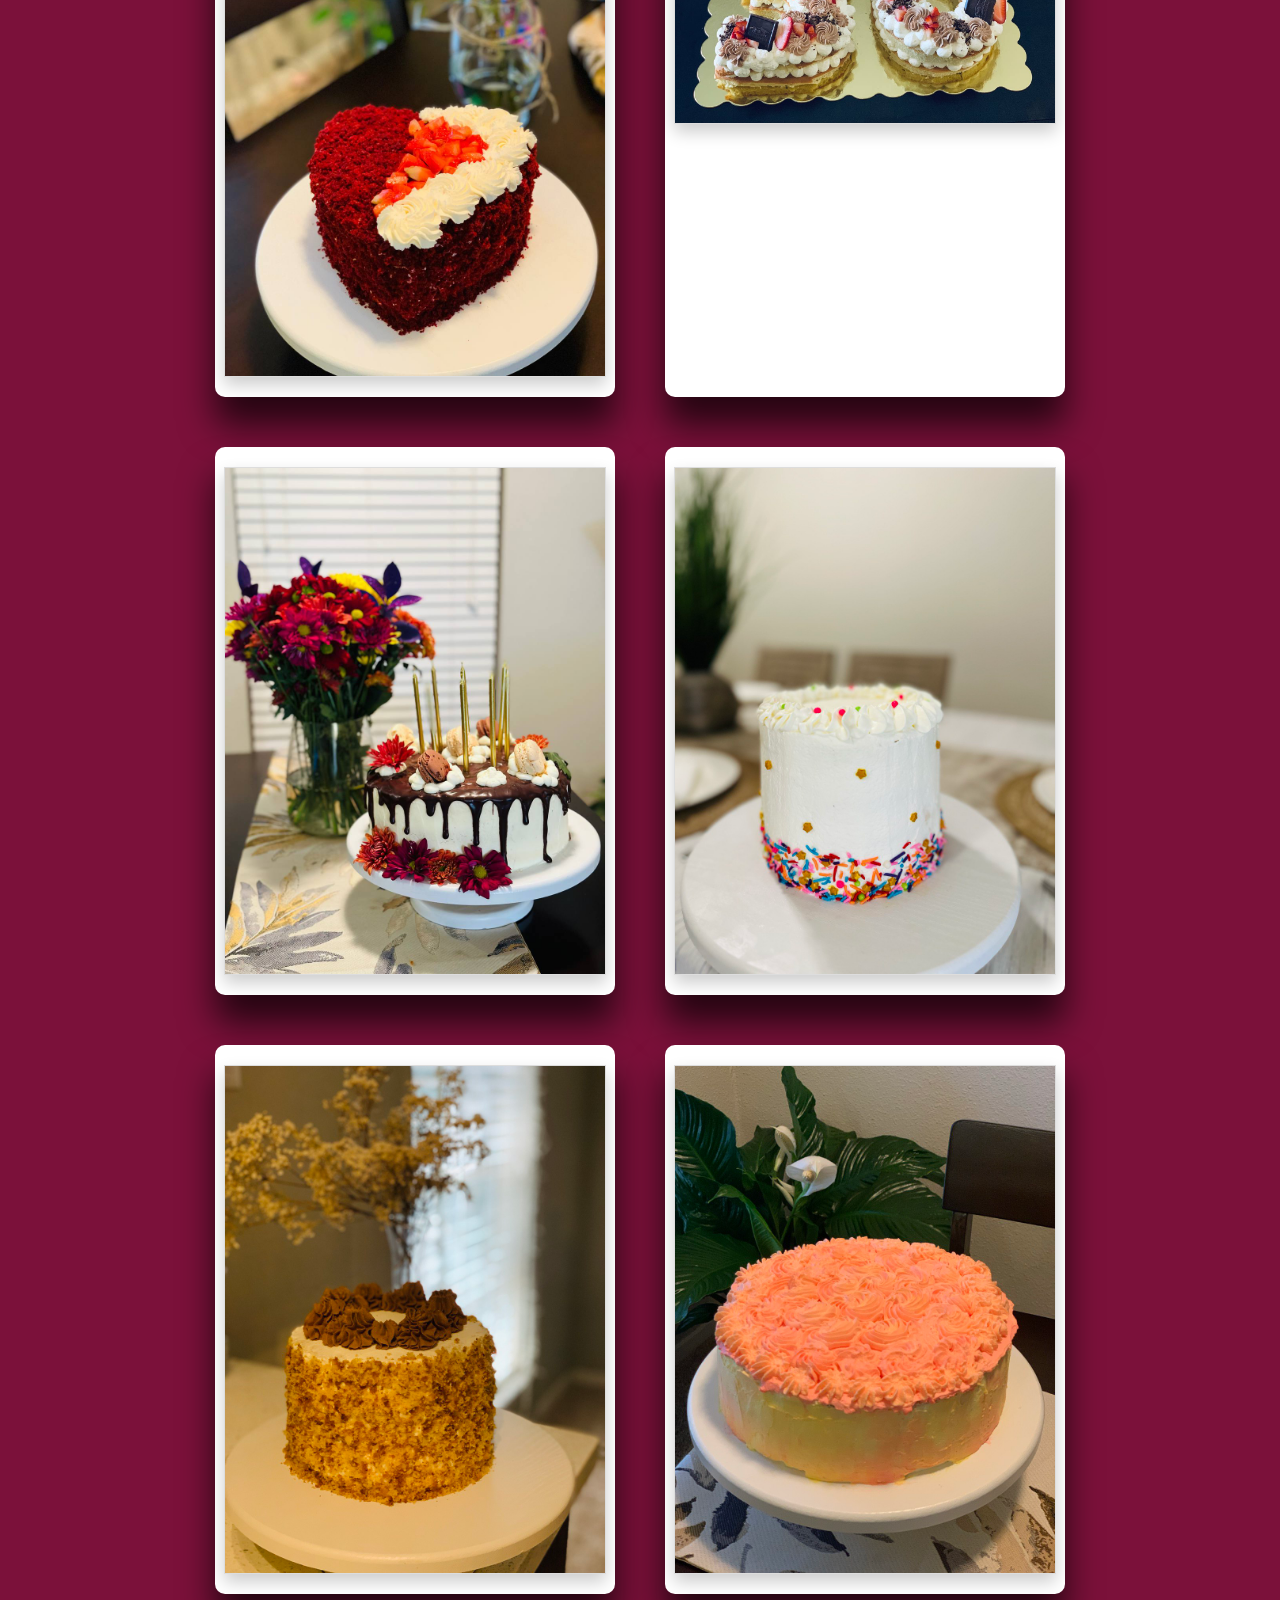
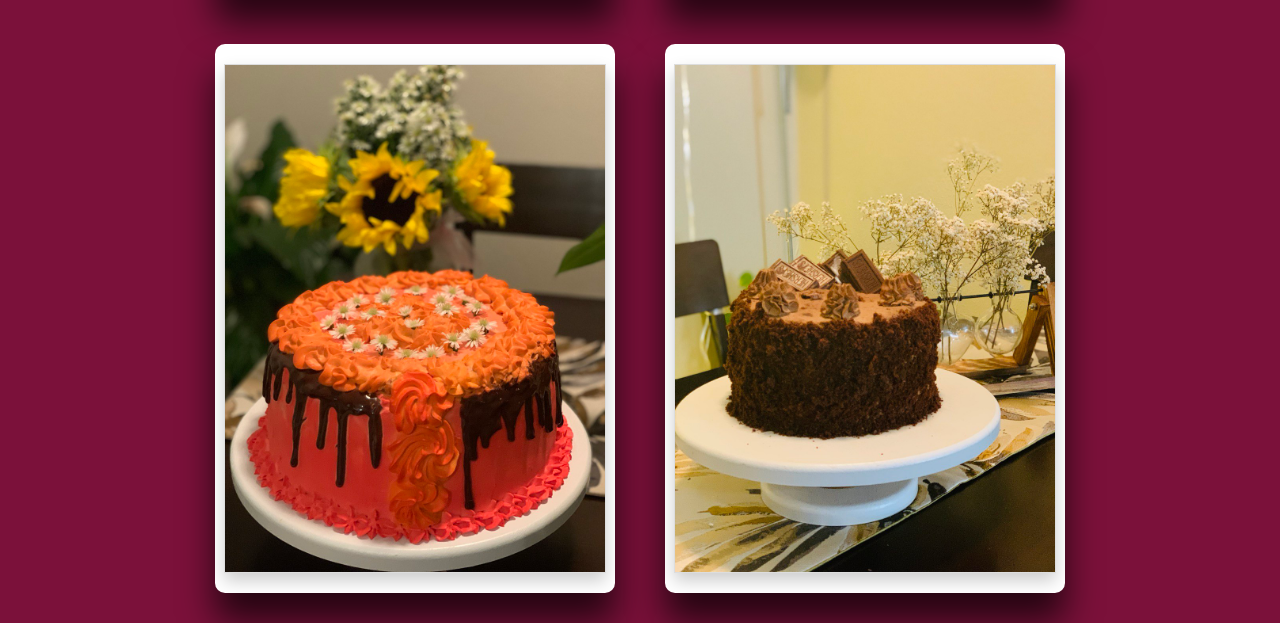
==== commit 8b89e0f2: "index1.html" ====
--- a/index1.html
+++ b/index1.html
@@ -13,12 +13,9 @@
 </header>
 <!-- Text box for writing something -->
 <div class="text-box-container">
-    <input type="text" placeholder="To be defined!" readonly>
+    <input type="text" placeholder="Price changes based on size and weight." readonly>
 </div>
-<!-- Text box for writing something -->
-<div class="text-box-container">
-    <input type="text" placeholder="To be defined!" readonly>
-</div>
+
 <section class="menu">
     <article class="menu-item">
         <!-- Wrap the image in an anchor tag -->
